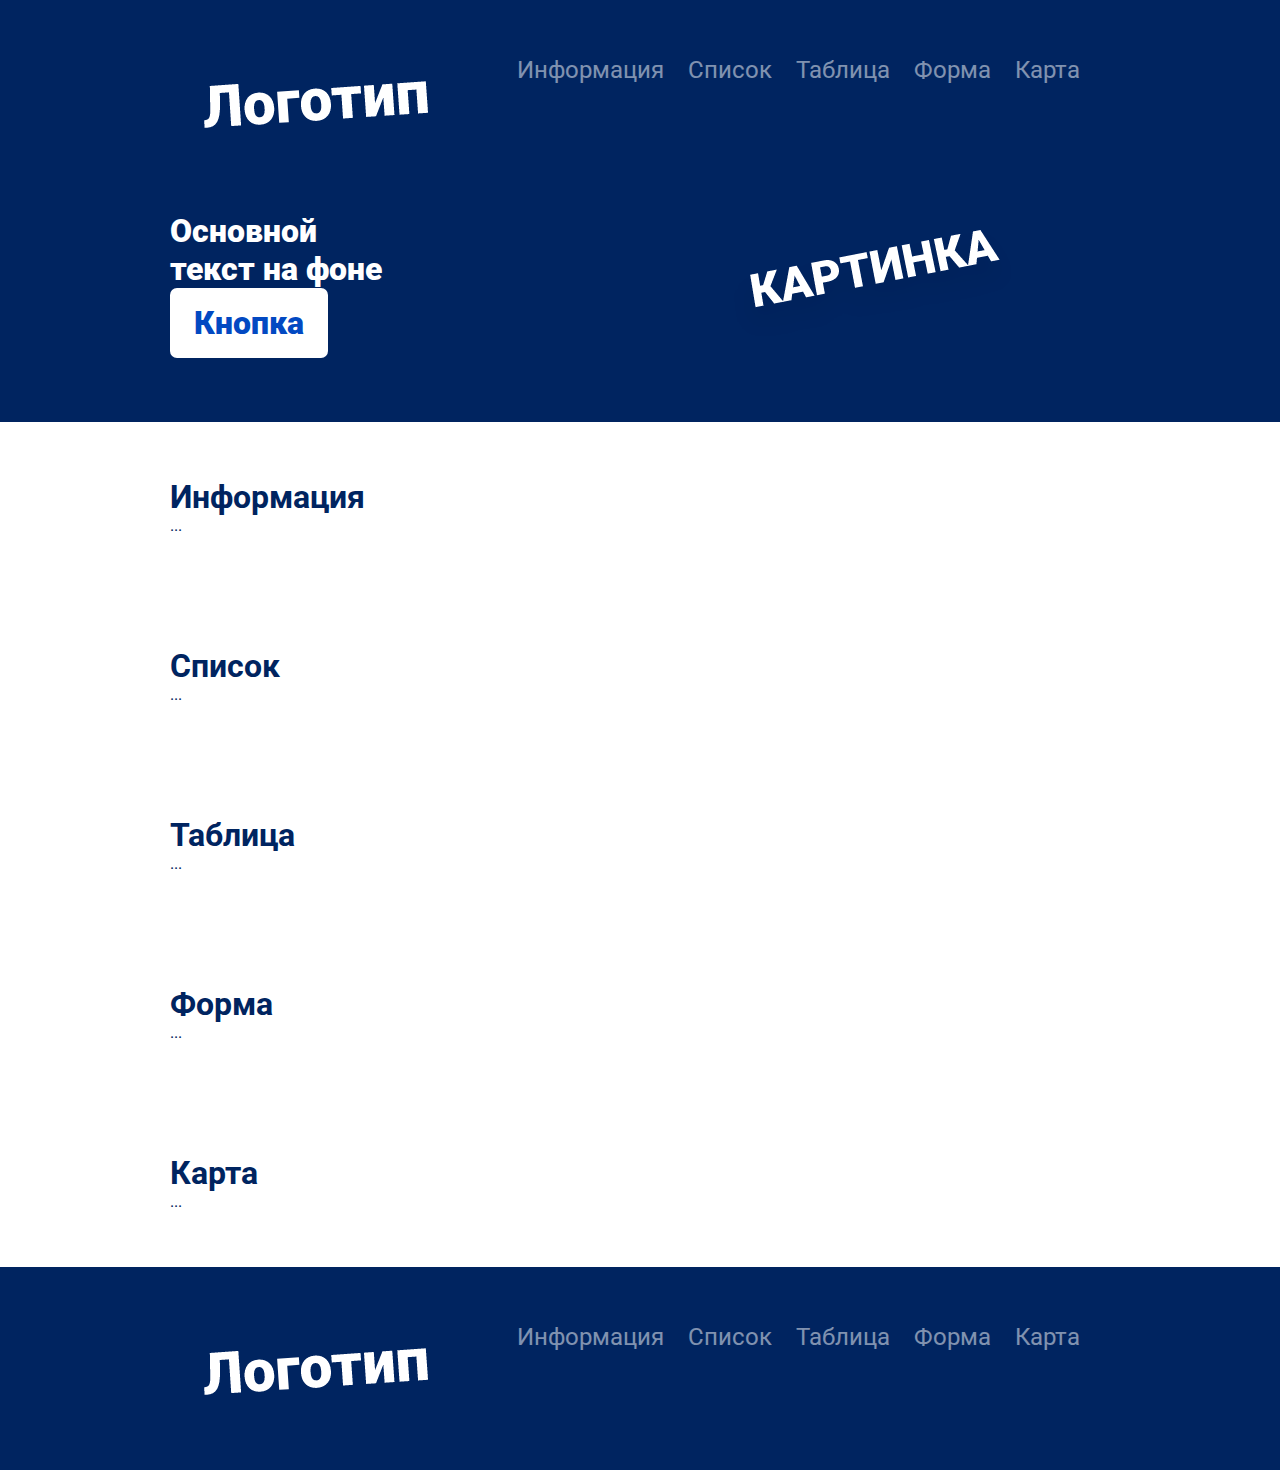
==== landing_2/index.html @ 725672eb "Add files via upload" ====
<!DOCTYPE html>
<html lang="en">
<head>
    <meta charset="UTF-8">
    <meta http-equiv="X-UA-Compatible" content="IE=edge">
    <meta name="viewport" content="width=device-width, initial-scale=1.0">
    <title>Landing</title>
    <link rel="shortcut icon" href="favicon.ico" type="image/x-icon">
    <link rel="stylesheet" href="style.css">
    <link rel="preconnect" href="https://fonts.googleapis.com">
    <link rel="preconnect" href="https://fonts.gstatic.com" crossorigin>
    <link href="https://fonts.googleapis.com/css2?family=Roboto:ital,wght@0,100;0,300;0,400;0,500;0,700;0,900;1,100;1,300;1,400;1,500;1,700;1,900&display=swap" rel="stylesheet">
</head>
<body>
    <div class="Landing">
        <div class="Landing__section Landing__section_blue Landing__section_image" >
            <div class="Section">
        <div class="section_header">
<div class="header_logotype">
    <img src="images/images/logotype_white.png"/>
     </div>
         <div class="header_menu">
            <a class="menu_link">Информация</a>
            <a class="menu_link">Список</a>
            <a class="menu_link">Таблица</a>
            <a class="menu_link">Форма</a>
            <a class="menu_link">Карта</a> 
         </div>
    </div>
   <div class="section_slider">
        <div class="slider_content">
           <div class="slider_info">
               <div class="slider_text">
                   Основной <br>   текст на фоне
               </div>
               <div class="slider_button">
                   Кнопка
               </div>
           </div>
           <div class="Slider_image">
               <img src="images/images/image.png">
           </div>
        </div>
    </div>
</div>
        </div>
        <div class="Landing__section">
            <div class="Section">
                <div class="Section__title">
                    Информация
                </div>
                ...
            </div>
        </div>
        <div class="Landing__section">
            <div class="Section">
                <div class="Section__title">
                    Список
                </div>
                ...
            </div>
        </div>
        <div class="Landing__section">
            <div class="Section">
                <div class="Section__title">
                    Таблица
                </div>
                ...
            </div>
        </div>
        <div class="Landing__section">
            <div class="Section">
                <div class="Section__title">
                    Форма
                </div>
                ...
            </div>
        </div>
        <div class="Landing__section">
            <div class="Section">
                <div class="Section__title">
                    Карта
                </div>
                ...
            </div>
        </div>
        <div class="Landing__section Landing__section_blue">
            <div class="Section">
                <div class="section_header">
                    <div class="header_logotype">
                        <img src="images/images/logotype_white.png"/>
                         </div>
                             <div class="header_menu">
                                <a class="menu_link">Информация</a>
                                <a class="menu_link">Список</a>
                                <a class="menu_link">Таблица</a>
                                <a class="menu_link">Форма</a>
                                <a class="menu_link">Карта</a> 
                             </div>
            </div>
        </div>
    </div>
</body>
</html>
---- landing_2/style.css ----
* {
    margin: 0;
    padding: 0;
}

html, body {
    height: 100%;
    width: 100%;
    color: #002460;
    font-family: 'Roboto', sans-serif;
}

.Landing {
    width: 100%;
    display: flex;
    flex-direction: column;
    flex-wrap: nowrap;
    justify-content: flex-start;
    align-items: stretch;
}

.Landing__section {
    display: flex;
    flex-direction: row;
    flex-wrap: nowrap;
    justify-content: center;
    align-items: center;
}

.Landing__section_blue {
    background-color: #002460;
    color: #ffffff;
}

.Section {
    padding: 56px 0;
    width: 940px;
}

.Section__title {
    font-size: 32px;
    font-weight: 700;
}
.section_header {
    display: flex;
    flex-direction: row;
    flex-wrap: nowrap;
    align-content: center;
    justify-content: space-around;
    align-items: stretch;

}
.header_logotype{
   

}
.header_menu{
    display: flex;
    align-items: center;
    justify-content: flex-end;
    align-content: space-between;
    flex-wrap: wrap;
    flex-direction: center;

}
.menu_link{
    font-size: 24px;
    font-weight: 900px;
    margin-left: 24px;
    cursor: pointer;
    opacity: .5;
    transition: opacity .25s;

}
.menu_link:hover{
    opacity: 1;
}
.section_slider{
    margin-top: 56px;
}

.slider_content{
    display: flex;
    flex-direction: row;
    flex-wrap: nowrap;
    justify-content: space-between;
    align-items: center;
    align-content: center;
}


.slider_info{}

.slider_text{
    font-size: 32px;
    font-weight: 900;

}

.slider_button{
    font-size: 32px;
    display: inline-block;
    font-weight: 900;
    padding: 16px 24px;
    border-radius: 7px;
    background-color: #ffffff;
    color: #0249c2;
}

.Slider_image{
    width: 50%;
    display: flex;
    align-items: center;
    justify-content: center;
    flex-wrap: nowrap;
    flex-direction: row;
    
}
.Landing__section__image {
    background-image:url('images/images/background_image.png') ;
    background-repeat: no-repeat;
    background-position:center ;
}
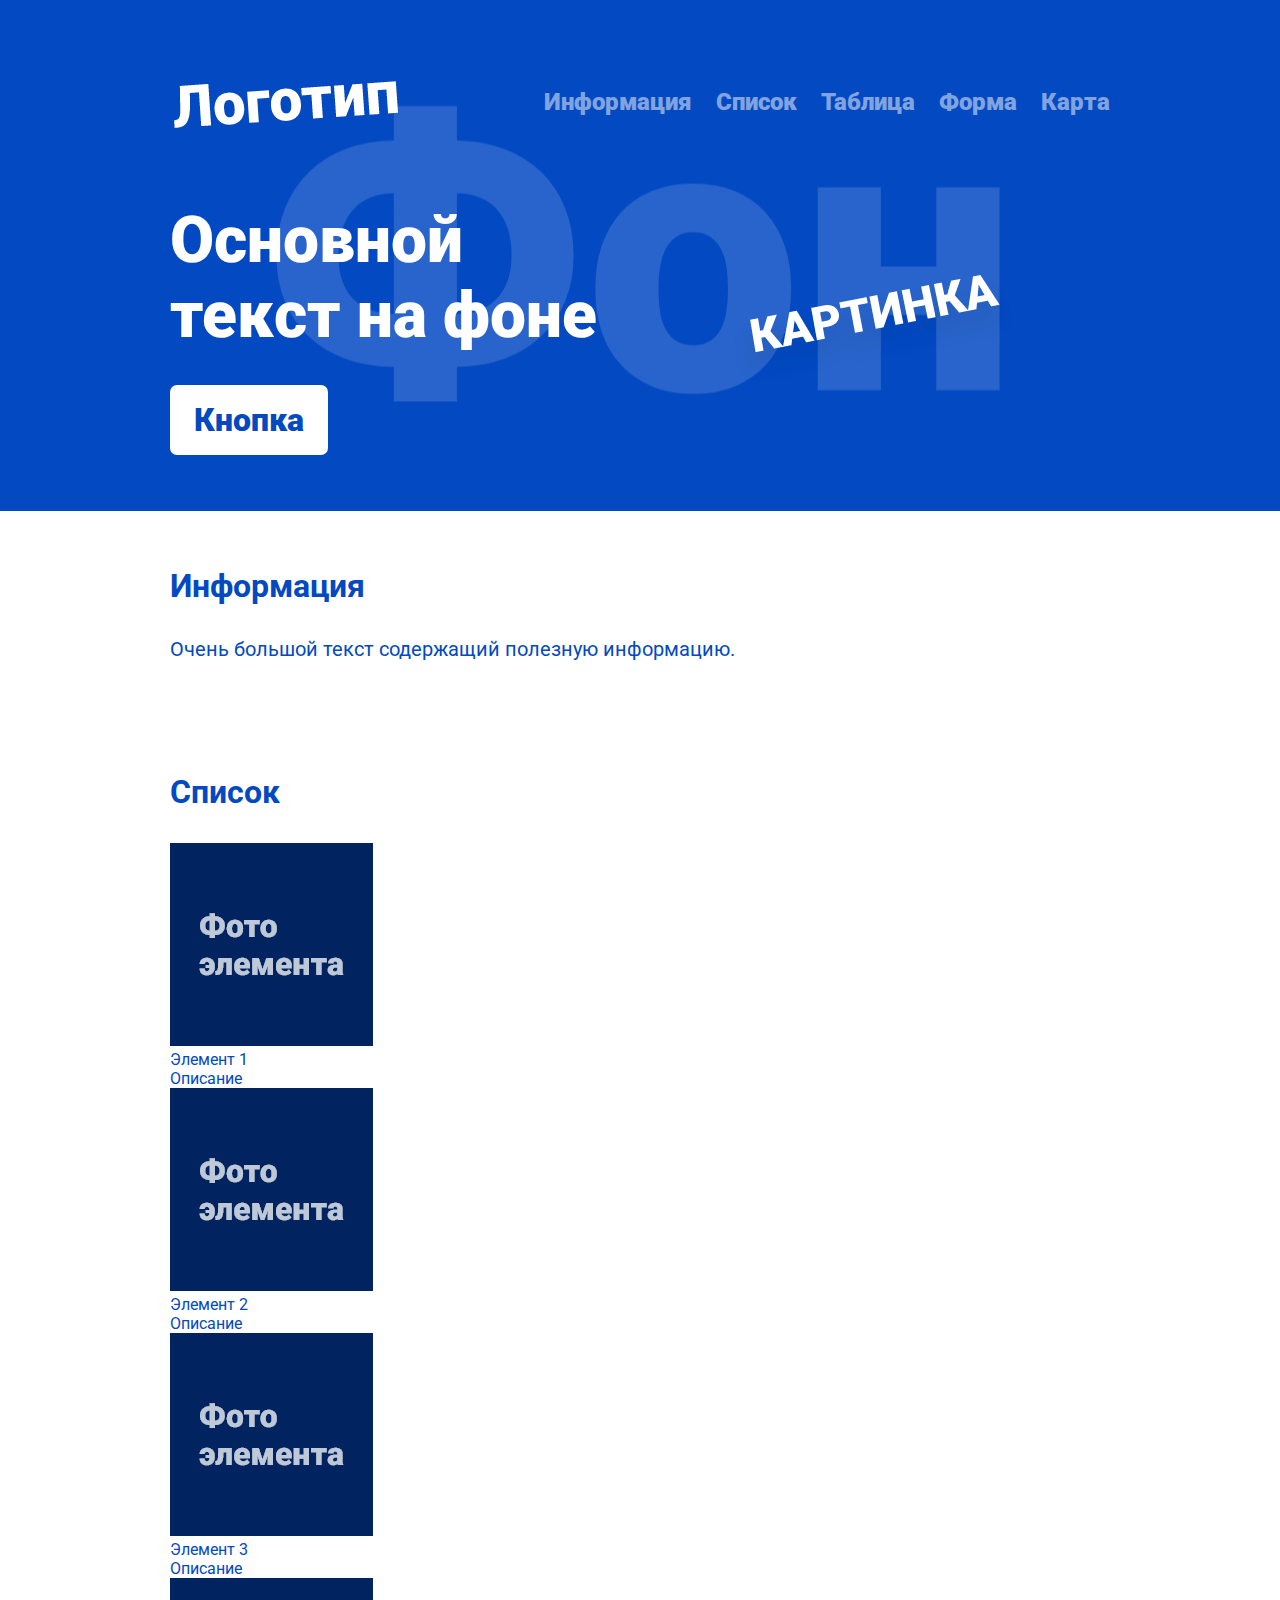
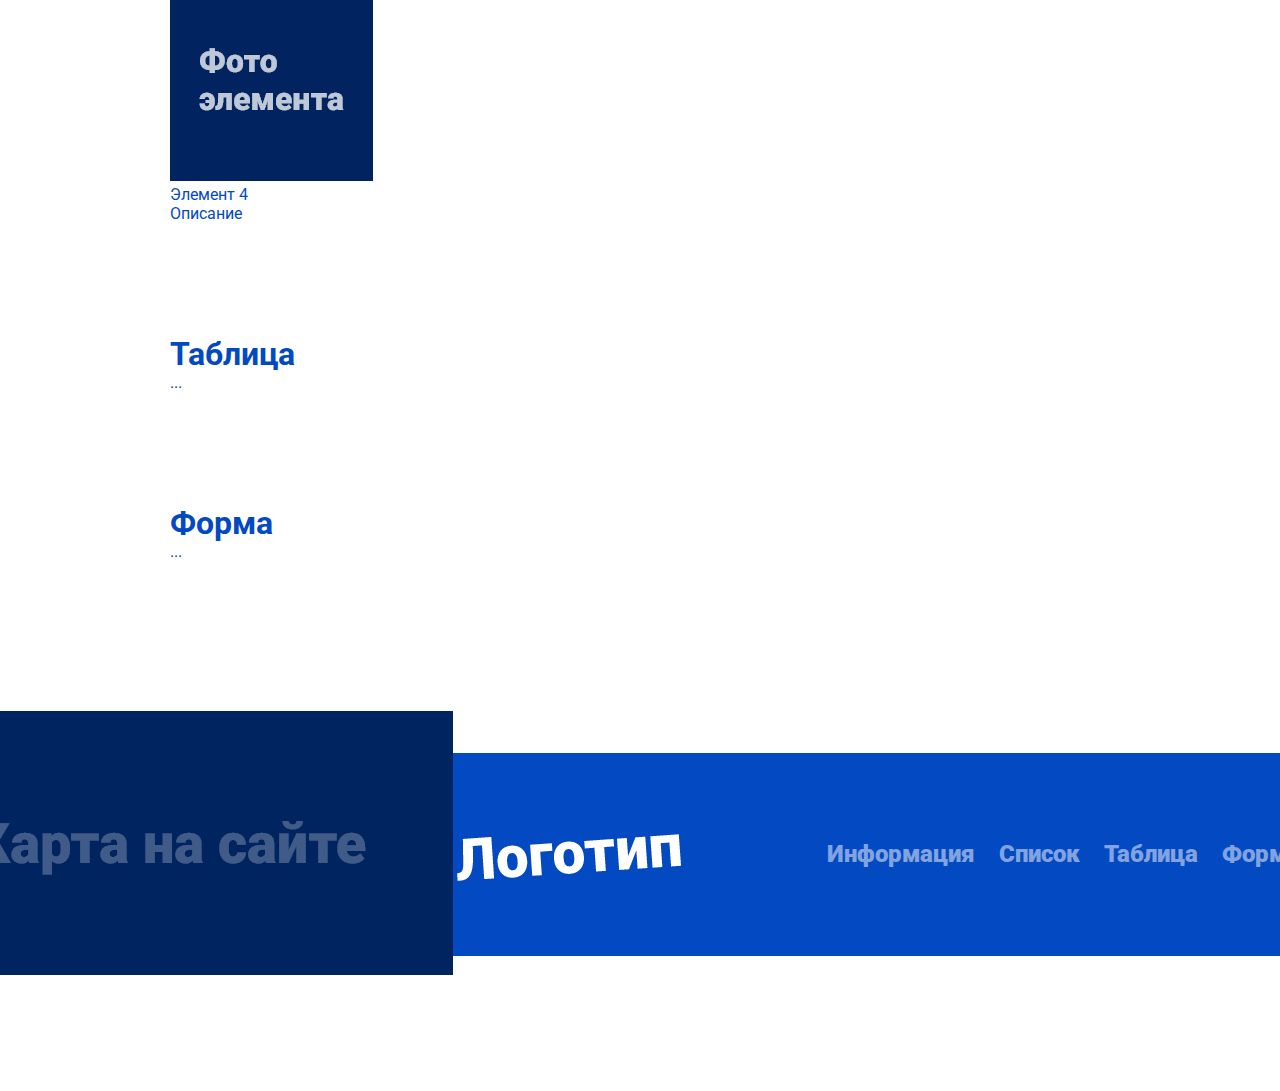
==== commit daf4336c: "Add files via upload" ====
--- a/landing_2/index.html
+++ b/landing_2/index.html
@@ -1,5 +1,6 @@
 <!DOCTYPE html>
 <html lang="en">
+
 <head>
     <meta charset="UTF-8">
     <meta http-equiv="X-UA-Compatible" content="IE=edge">
@@ -9,47 +10,54 @@
     <link rel="stylesheet" href="style.css">
     <link rel="preconnect" href="https://fonts.googleapis.com">
     <link rel="preconnect" href="https://fonts.gstatic.com" crossorigin>
-    <link href="https://fonts.googleapis.com/css2?family=Roboto:ital,wght@0,100;0,300;0,400;0,500;0,700;0,900;1,100;1,300;1,400;1,500;1,700;1,900&display=swap" rel="stylesheet">
+    <link
+        href="https://fonts.googleapis.com/css2?family=Roboto:ital,wght@0,100;0,300;0,400;0,500;0,700;0,900;1,100;1,300;1,400;1,500;1,700;1,900&display=swap"
+        rel="stylesheet">
 </head>
+
 <body>
     <div class="Landing">
-        <div class="Landing__section Landing__section_blue Landing__section_image" >
+        <div class="Landing__section Landing__section_blue Landing__section_image">
             <div class="Section">
-        <div class="section_header">
-<div class="header_logotype">
-    <img src="images/images/logotype_white.png"/>
-     </div>
-         <div class="header_menu">
-            <a class="menu_link">Информация</a>
-            <a class="menu_link">Список</a>
-            <a class="menu_link">Таблица</a>
-            <a class="menu_link">Форма</a>
-            <a class="menu_link">Карта</a> 
-         </div>
-    </div>
-   <div class="section_slider">
-        <div class="slider_content">
-           <div class="slider_info">
-               <div class="slider_text">
-                   Основной <br>   текст на фоне
-               </div>
-               <div class="slider_button">
-                   Кнопка
-               </div>
-           </div>
-           <div class="Slider_image">
-               <img src="images/images/image.png">
-           </div>
-        </div>
-    </div>
-</div>
+                <div class="Section__header">
+                    <div class="Header__logotype">
+                        <img src="images/images/logotype_white.png" />
+                    </div>
+                    <div class="Header__menu">
+                        <a class="Menu__link">Информация</a>
+                        <a class="Menu__link">Список</a>
+                        <a class="Menu__link">Таблица</a>
+                        <a class="Menu__link">Форма</a>
+                        <a class="Menu__link">Карта</a>
+                    </div>
+                </div>
+                <div class="Section__slider">
+                    <div class="Slider__content">
+                        <div class="Slider__info">
+                            <div class="Slider__text">
+                                Основной <br /> текст на фоне
+                            </div>
+                            <div class="Slider__button">
+                                Кнопка
+                            </div>
+                        </div>
+                        <div class="Slider__image">
+                            <img src="images/images/image.png" />
+                        </div>
+                    </div>
+                </div>
+            </div>
         </div>
         <div class="Landing__section">
             <div class="Section">
                 <div class="Section__title">
                     Информация
                 </div>
-                ...
+                <div class="Section__content">
+                    <p class="Content__text">
+                        Очень большой текст содержащий полезную информацию.
+                    </p>
+                </div>
             </div>
         </div>
         <div class="Landing__section">
@@ -57,7 +65,54 @@
                 <div class="Section__title">
                     Список
                 </div>
-                ...
+                <div class="Section__content">
+                    <div class="Content__list">
+                        <div class="List__element">
+                            <div class="Element_img">
+                                <img src="./images/images/6e5742a8e74a6fcfaa219851db175864cfab73e3.png" />
+                            </div>
+                            <div class="Element_title">
+                                Элемент 1
+                            </div>
+                            <div class="Element_info">
+                                Описание
+                            </div>
+                        </div>
+                        <div class="List__element">
+                            <div class="Element_img">
+                                <img src="./images/images/6e5742a8e74a6fcfaa219851db175864cfab73e3.png" />
+                            </div>
+                            <div class="Element_title">
+                                Элемент 2
+                            </div>
+                            <div class="Element_info">
+                                Описание
+                            </div>
+                        </div>
+                        <div class="List__element">
+                            <div class="Element_img">
+                                <img src="./images/images/6e5742a8e74a6fcfaa219851db175864cfab73e3.png" />
+                            </div>
+                            <div class="Element_title">
+                                Элемент 3
+                            </div>
+                            <div class="Element_info">
+                                Описание
+                            </div>
+                        </div>
+                        <div class="List__element">
+                            <div class="Element_img">
+                                <img src="./images/images/6e5742a8e74a6fcfaa219851db175864cfab73e3.png" />
+                            </div>
+                            <div class="Element_title">
+                                Элемент 4
+                            </div>
+                            <div class="Element_info">
+                                Описание
+                            </div>
+                        </div>
+                    </div>
+                </div>
             </div>
         </div>
         <div class="Landing__section">
@@ -81,24 +136,33 @@
                 <div class="Section__title">
                     Карта
                 </div>
-                ...
+                <div class="section_main">
+                    <div class="Map">
+                        <img src="images/images/background_map.png">
+                    </div>
+            <div class="section_info">
+            <div class="Section__title1"> Телефон </div> 
+                <div class="Section__title1"> Адрес </div>
+                </div>
             </div>
         </div>
         <div class="Landing__section Landing__section_blue">
             <div class="Section">
-                <div class="section_header">
-                    <div class="header_logotype">
-                        <img src="images/images/logotype_white.png"/>
-                         </div>
-                             <div class="header_menu">
-                                <a class="menu_link">Информация</a>
-                                <a class="menu_link">Список</a>
-                                <a class="menu_link">Таблица</a>
-                                <a class="menu_link">Форма</a>
-                                <a class="menu_link">Карта</a> 
-                             </div>
+                <div class="Section__header">
+                    <div class="Header__logotype">
+                        <img src="images/images/logotype_white.png" />
+                    </div>
+                    <div class="Header__menu">
+                        <a class="Menu__link">Информация</a>
+                        <a class="Menu__link">Список</a>
+                        <a class="Menu__link">Таблица</a>
+                        <a class="Menu__link">Форма</a>
+                        <a class="Menu__link">Карта</a>
+                    </div>
+                </div>
             </div>
         </div>
     </div>
 </body>
+
 </html>--- a/landing_2/style.css
+++ b/landing_2/style.css
@@ -6,7 +6,7 @@
 html, body {
     height: 100%;
     width: 100%;
-    color: #002460;
+    color: #0249c2;
     font-family: 'Roboto', sans-serif;
 }
 
@@ -28,7 +28,7 @@
 }
 
 .Landing__section_blue {
-    background-color: #002460;
+    background-color: #0249c2;
     color: #ffffff;
 }
 
@@ -41,45 +41,45 @@
     font-size: 32px;
     font-weight: 700;
 }
-.section_header {
+
+.Section__header {
     display: flex;
     flex-direction: row;
     flex-wrap: nowrap;
     align-content: center;
-    justify-content: space-around;
+    justify-content: space-between;
     align-items: stretch;
+}
 
+.Header__logotype {}
+
+.Header__menu {
+    display: flex;
+    flex-direction: row;
+    flex-wrap: nowrap;
+    align-content: center;
+    justify-content: flex-end;
+    align-items: center;
 }
-.header_logotype{
-   
 
-}
-.header_menu{
-    display: flex;
-    align-items: center;
-    justify-content: flex-end;
-    align-content: space-between;
-    flex-wrap: wrap;
-    flex-direction: center;
-
-}
-.menu_link{
+.Menu__link {
     font-size: 24px;
-    font-weight: 900px;
+    font-weight: 900;
     margin-left: 24px;
     cursor: pointer;
     opacity: .5;
     transition: opacity .25s;
+}
 
-}
-.menu_link:hover{
+.Menu__link:hover {
     opacity: 1;
 }
-.section_slider{
+
+.Section__slider {
     margin-top: 56px;
 }
 
-.slider_content{
+.Slider__content {
     display: flex;
     flex-direction: row;
     flex-wrap: nowrap;
@@ -88,18 +88,17 @@
     align-content: center;
 }
 
+.Slider__info {}
 
-.slider_info{}
-
-.slider_text{
-    font-size: 32px;
+.Slider__text {
+    font-size: 64px;
     font-weight: 900;
-
+    margin-bottom: 32px;
 }
 
-.slider_button{
+.Slider__button {
+    display: inline-block;
     font-size: 32px;
-    display: inline-block;
     font-weight: 900;
     padding: 16px 24px;
     border-radius: 7px;
@@ -107,17 +106,49 @@
     color: #0249c2;
 }
 
-.Slider_image{
+.Slider__image {
     width: 50%;
     display: flex;
+    flex-direction: row;
+    flex-wrap: nowrap;
     align-items: center;
     justify-content: center;
-    flex-wrap: nowrap;
-    flex-direction: row;
+    align-content: center;
+}
+
+.Landing__section_image {
+    background-image: url('images/images/background_image.png');
+    background-repeat: no-repeat;
+    background-position: center;
+}
+
+.Section__content {
+    margin-top: 32px;
+}
+
+.Content__text {
+    font-size: 20px;
+}
+
+.Content__list {
     
+
 }
-.Landing__section__image {
-    background-image:url('images/images/background_image.png') ;
-    background-repeat: no-repeat;
-    background-position:center ;
+    
+
+.List__element {}
+
+.Element_img {}
+
+.Element_img{
+    border-radius: 26px;
+}
+
+.Element_title {}
+
+.Element_info {}
+
+.Section__title1 {
+    font-size: 24px;
+    font-weight: 700;
 }